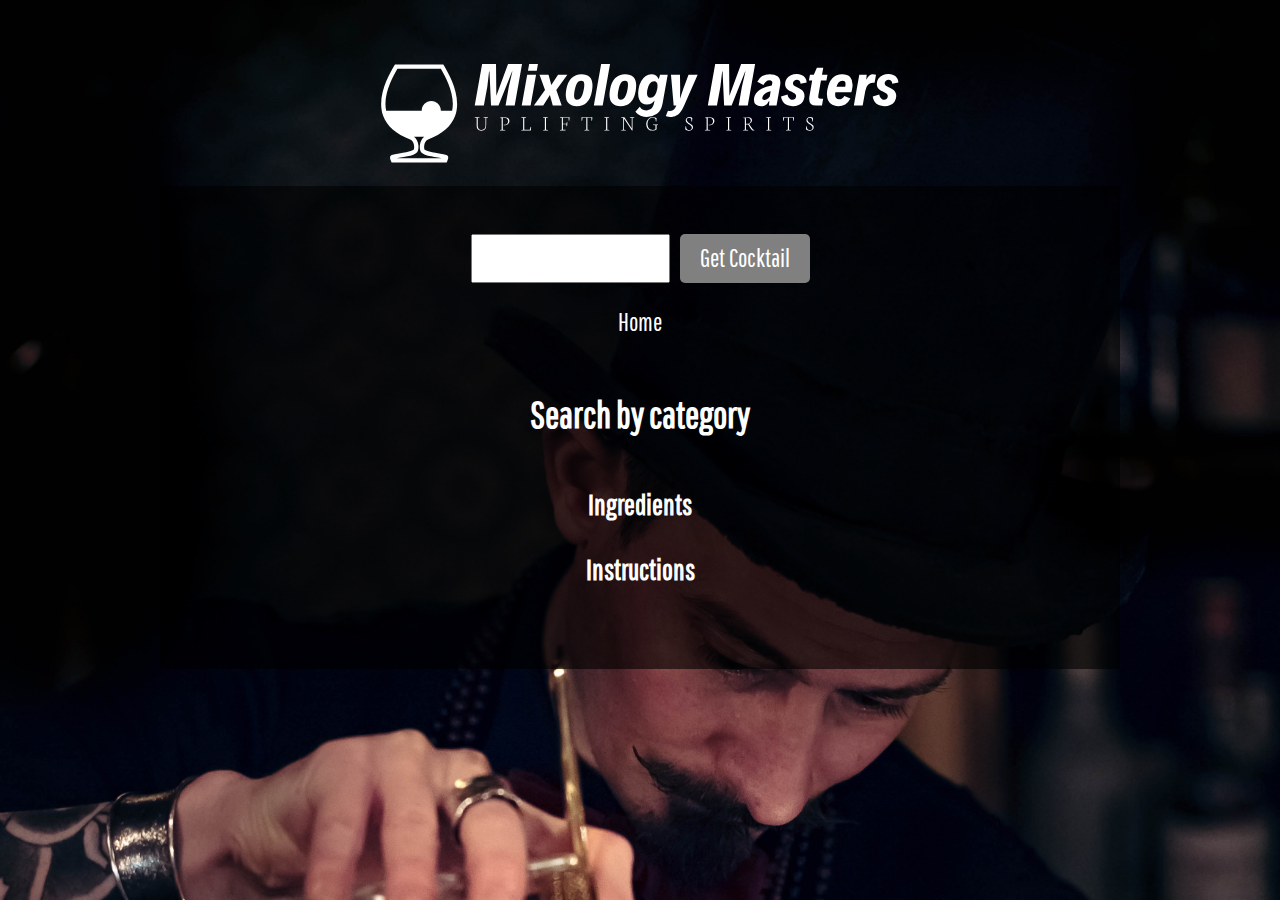
==== carousel.html @ d3eca121 "Added all files for web application" ====
<!DOCTYPE html>
<html lang="en">
<head>
    <!-- external CSS link -->
	<meta charset="utf-8">
  	<meta name="description" content="Your description goes here">
  	<meta name="keywords" content="one, two, three">
	<meta name="viewport" content="width=device-width, initial-scale=1">
		
	<title>Mixology Masters - Uplifiting Spirits</title>
    <link rel="stylesheet" href="css/normalize.css">
    <link rel="stylesheet" href="css/style.css">

	<!-- Google Fonts -->
	<link rel="preconnect" href="https://fonts.googleapis.com">
	<link rel="preconnect" href="https://fonts.gstatic.com" crossorigin>
	<link href="https://fonts.googleapis.com/css2?family=Pathway+Gothic+One&display=swap" rel="stylesheet">
</head>
<body class="cocktail-lounge">
	<div class="banner">
		<img id="logo" src="img/monowhite.svg" alt="Mixology Masters - Uplifiting Spirits">
	</div>
    <div class="container">
        
        <div class="search-bar">
            <input type="text" name="" value="">
            <button type="button" id="cocktail" name="button" class="btn">Get Cocktail</button>
        </div>
		<a href="index.html">Home</a>
        <div class="cocktail-info">
            <h2>Search by category</h2>
            <img id="drink" src="" alt="">
		
            <h3>Ingredients</h3>
            <ul id="ingredients">
            </ul>
            <h3>Instructions</h3>
            <p id="instructions"></p>
        </div>
    </div>

    <script type="text/javascript" src="js/carousel.js"></script>
</body>
</html>
---- css/style.css ----
/******************************************
/* CSS
/*******************************************/

/* Box Model Hack */
* {
  box-sizing: border-box;
  margin: 0;
  padding: 0;
}

html {
  font-size: 25px;
  height: 100%;
}

body {
  margin: 5%;
  background: url('../img/bartender.jpg')  no-repeat, rgba(0,0,0,1);
  background-size: cover;
}

a {
  text-decoration: none;
  color: white;
}

h2, h3 {
  text-align: center;
}

h3 {
  padding-bottom: 5%;
}

#logo {
  display: block;  /* Ensures the image takes up the full width of its container */
  max-width: 45%; /* Makes sure the logo scales down if it exceeds the container's width */
  height: 5%;    /* Maintains the logo's aspect ratio when resizing */
  margin: 2% auto; /* 20px margins at the top and bottom, auto centers the image */
}

.btn {
  background-color: grey; 
  color: white; 
  border: none;
  padding: 10px 20px;
  border-radius: 5px;
  cursor: pointer;
  transition: background-color 0.3s;
}

.btn:hover {
  background-color: blue; /* Slightly darker on hover */
}


body.cocktail-lounge {
  font-family: 'Pathway Gothic One', sans-serif;
  color: white; /* Soft amber, like a cocktail */
  text-align: left;
  line-height: 1.5;
}

.container {
  display: flex;
  flex-direction: column;
  align-items: center;
  max-width: 960px;
  margin: 0 auto;
  padding: 20px;
  background-color: rgba(0,0,0,0.6);
}

.search-bar {
  display: flex;
  gap: 10px;
  margin-bottom: 20px;
}

.cocktail-info {
  margin:  5%;
}

.cocktail-info img {
  display: block;
  margin: 20px auto;
  max-width: 100%;
  width: 50%;
}
.cocktail-info ul {
  list-style-position: inside; /* Move the bullet points inside the list items */
  text-align: left;         /* Center the text and the bullet points */
  padding: 0;                 /* Remove default padding */
  margin: 0 auto;             /* Center the list within its container */
  width: fit-content;         /* Make the width only as wide as the content */
  padding-bottom: 5%;
}

.cocktail-info li {
  margin: 0.5em 0;            /* Some space between list items for better readability */
}


.navigation-buttons {
  display: flex;
  justify-content: space-between;
  width: 100%;
  margin-top: 20px;
  margin-bottom: 20px;
}

.navigation-buttons button {
  background-color: #f1c575; /* Same amber color for consistency */
  color: #1a1a1a; /* Dark text for contrast */
  border: none;
  padding: 10px 20px;
  border-radius: 5px;
  margin-right: 2%;
  cursor: pointer;
  transition: background-color 0.3s;
}

.navigation-buttons button:hover {
  background-color: #e5af60; /* Slightly darker on hover */
}

.search-bar {
  margin-top: 3%;
}
@media (max-width: 768px) {
    /* Responsive adjustments for smaller devices */
    
    .container {
        padding: 10px;
    }

    .cocktail-info img {
        width: 90%;
    }

    #logo {
      max-width: 90%;
    }
}
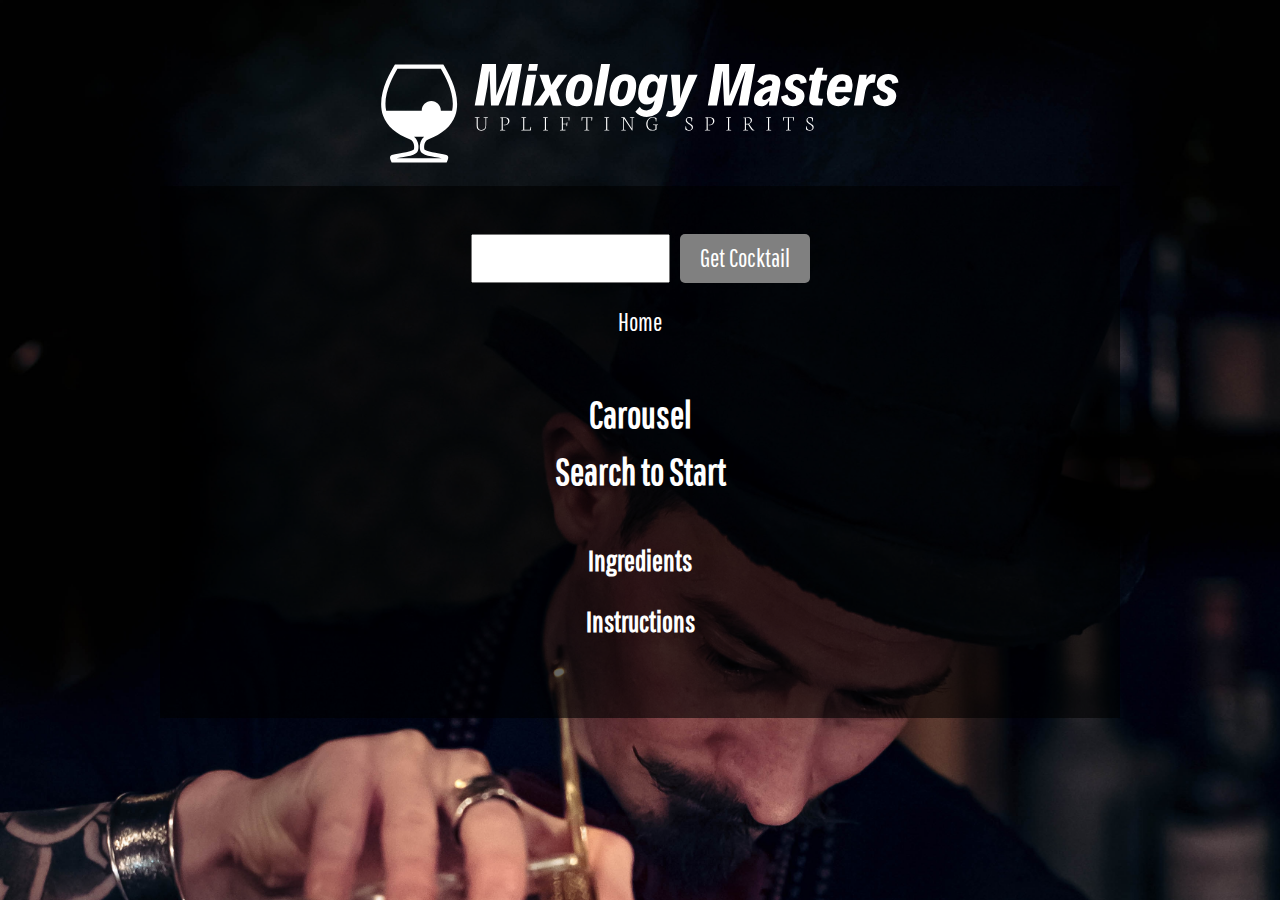
==== commit df08e51d: "Modified carousel.html" ====
--- a/carousel.html
+++ b/carousel.html
@@ -28,7 +28,7 @@
         </div>
 		<a href="index.html">Home</a>
         <div class="cocktail-info">
-            <h2>Search by category</h2>
+            <h2>Carousel <br> Search to Start</h2>
             <img id="drink" src="" alt="">
 		
             <h3>Ingredients</h3>
